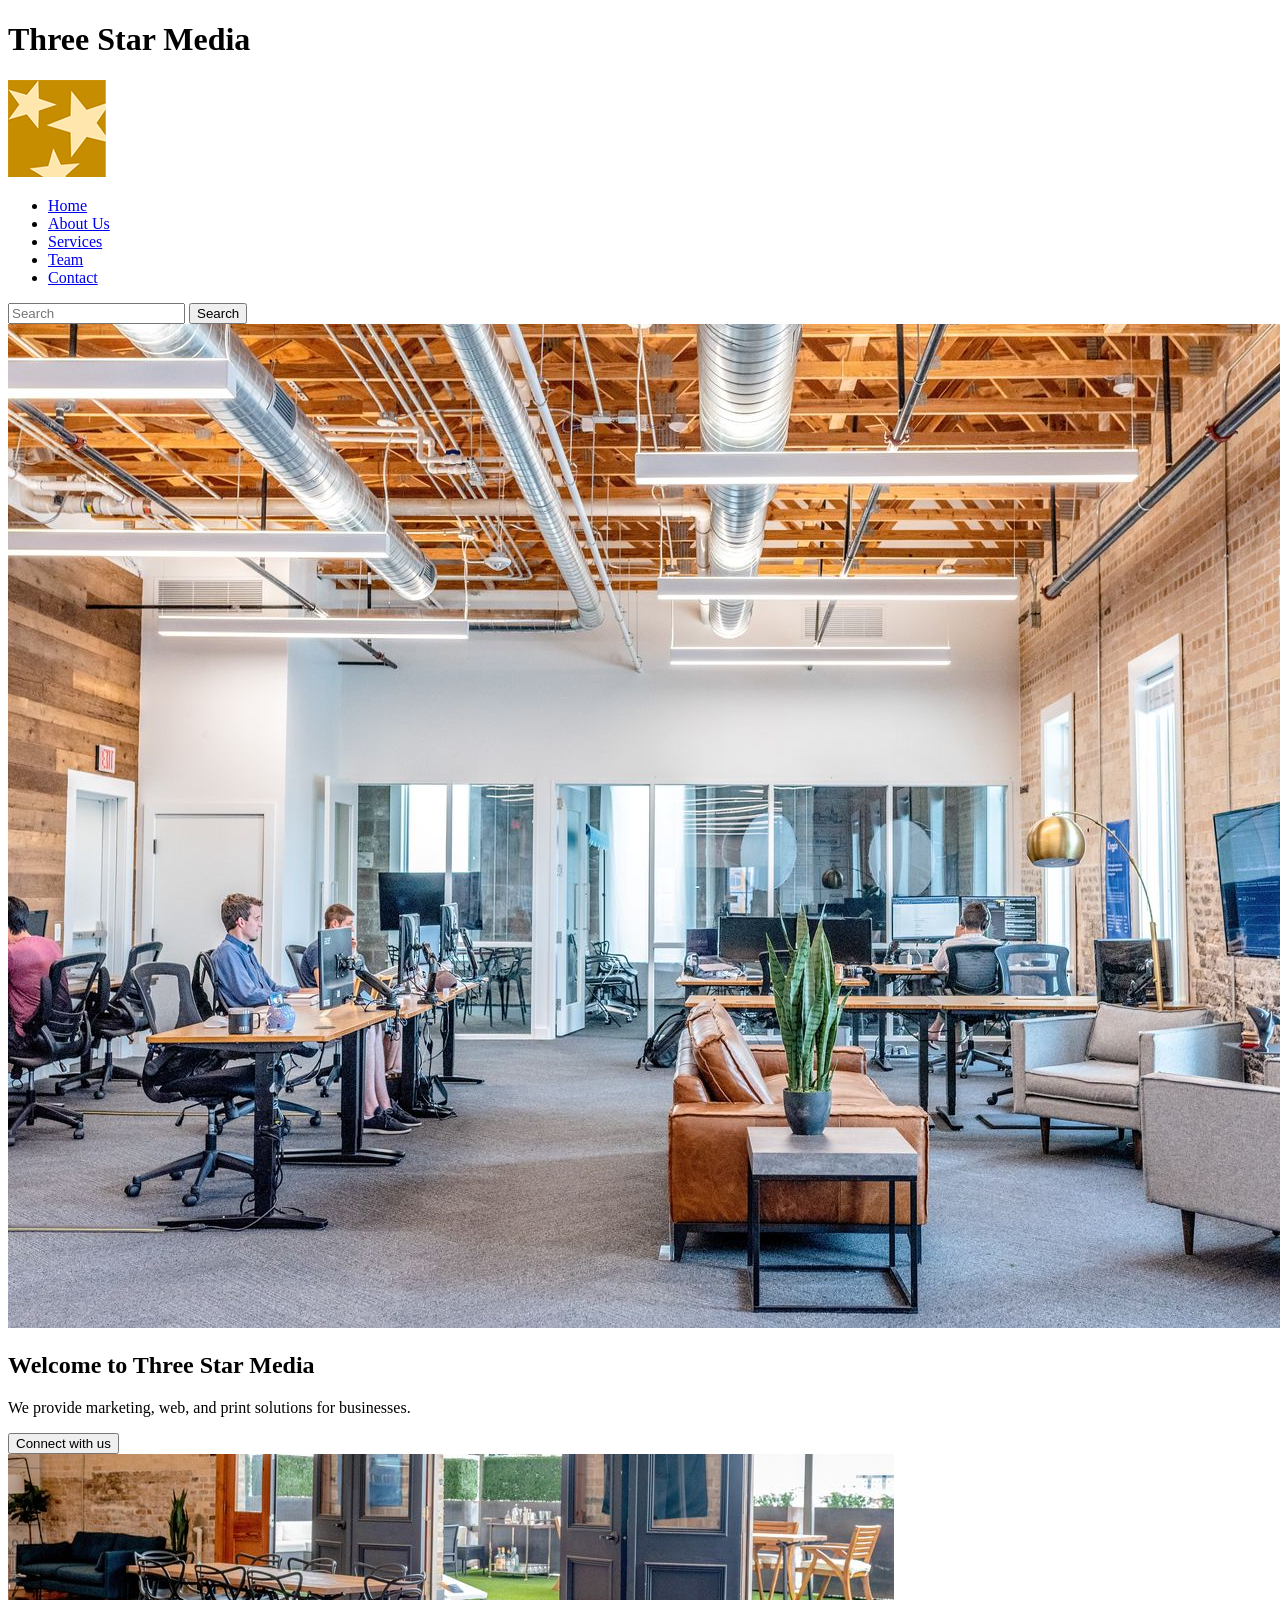
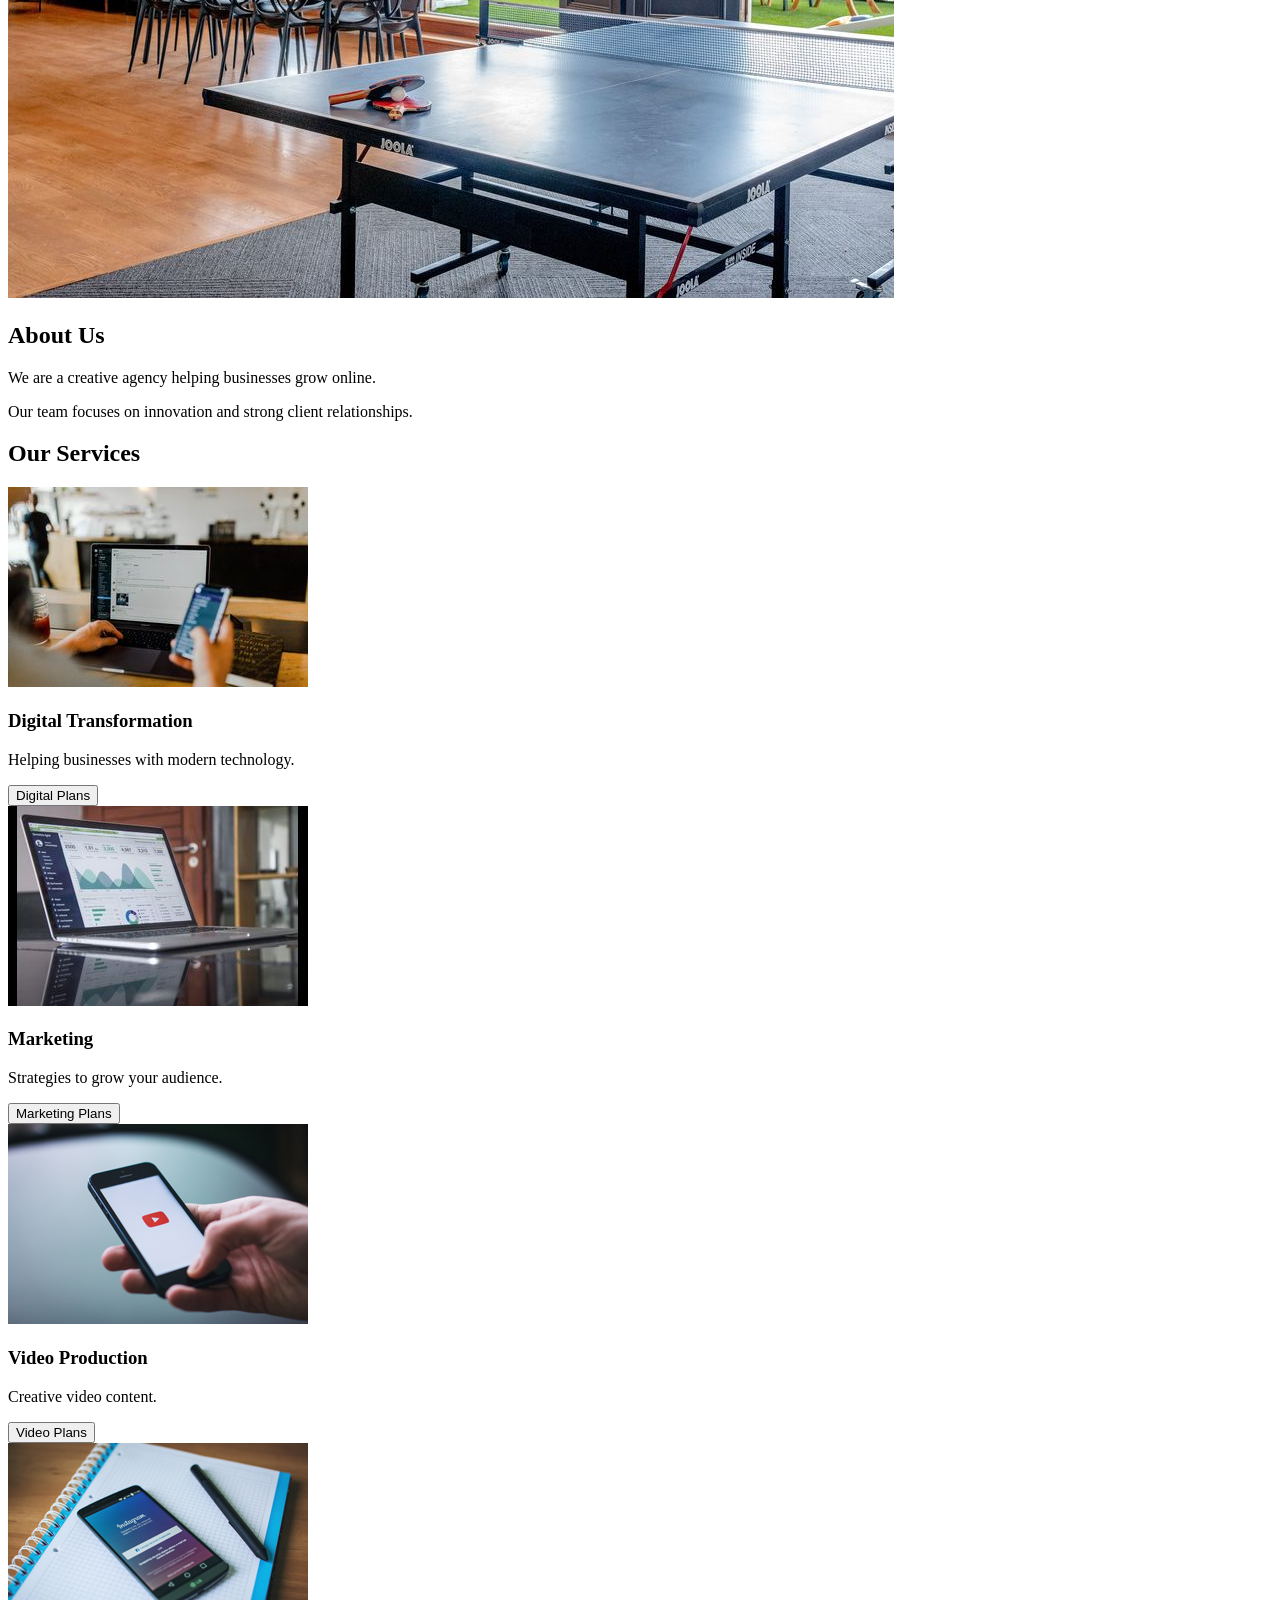
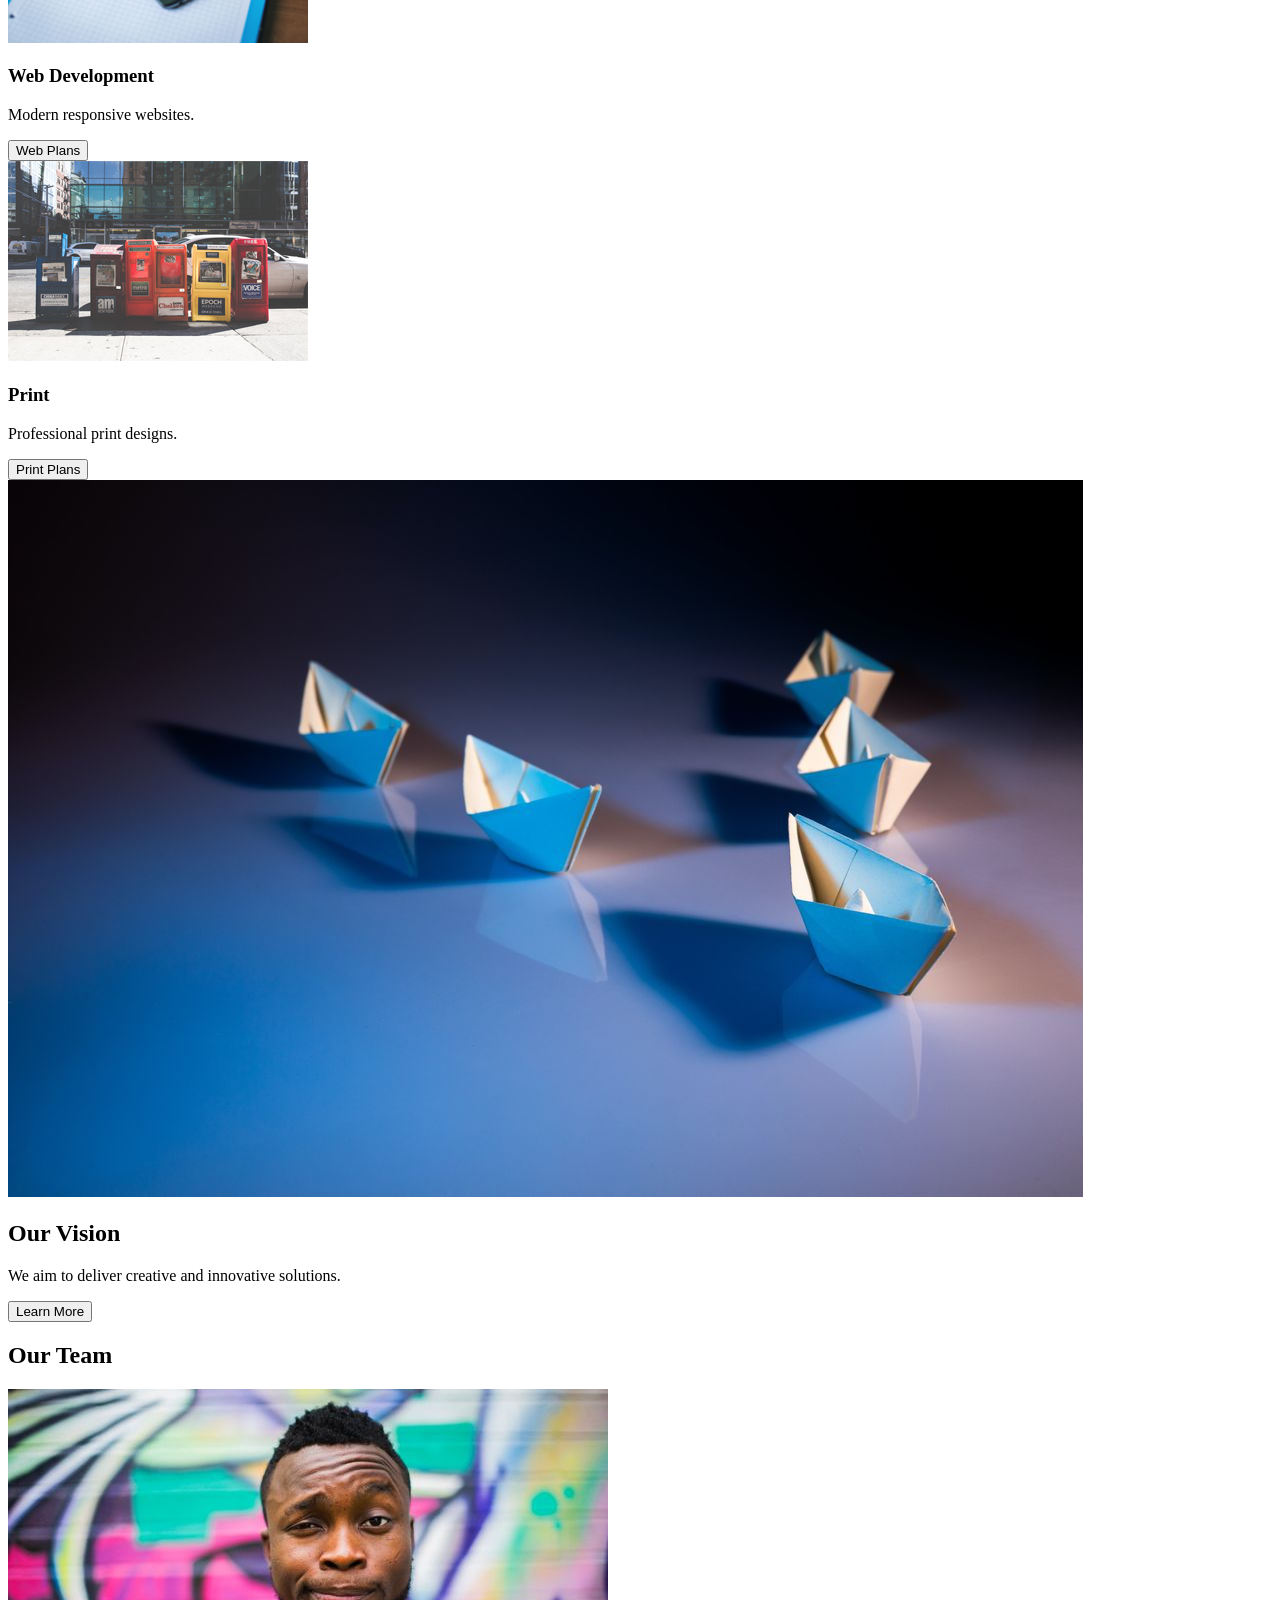
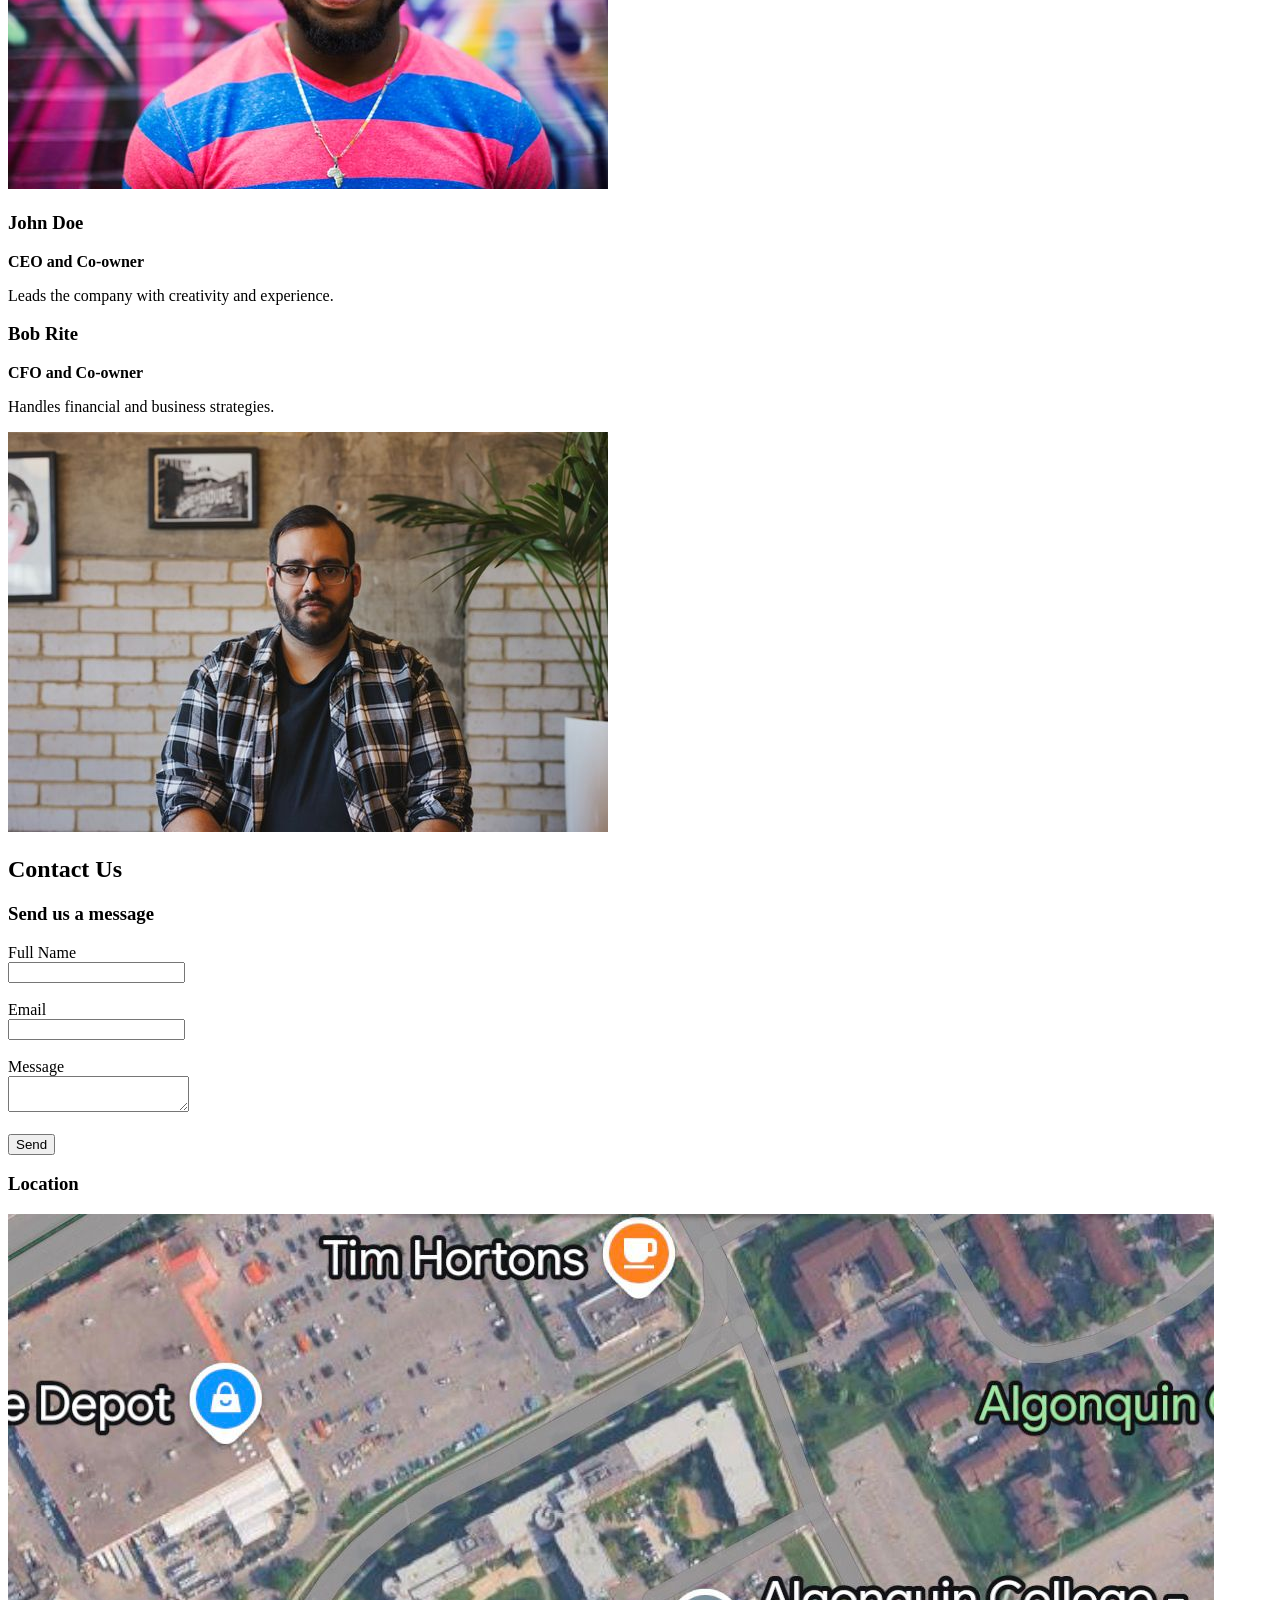
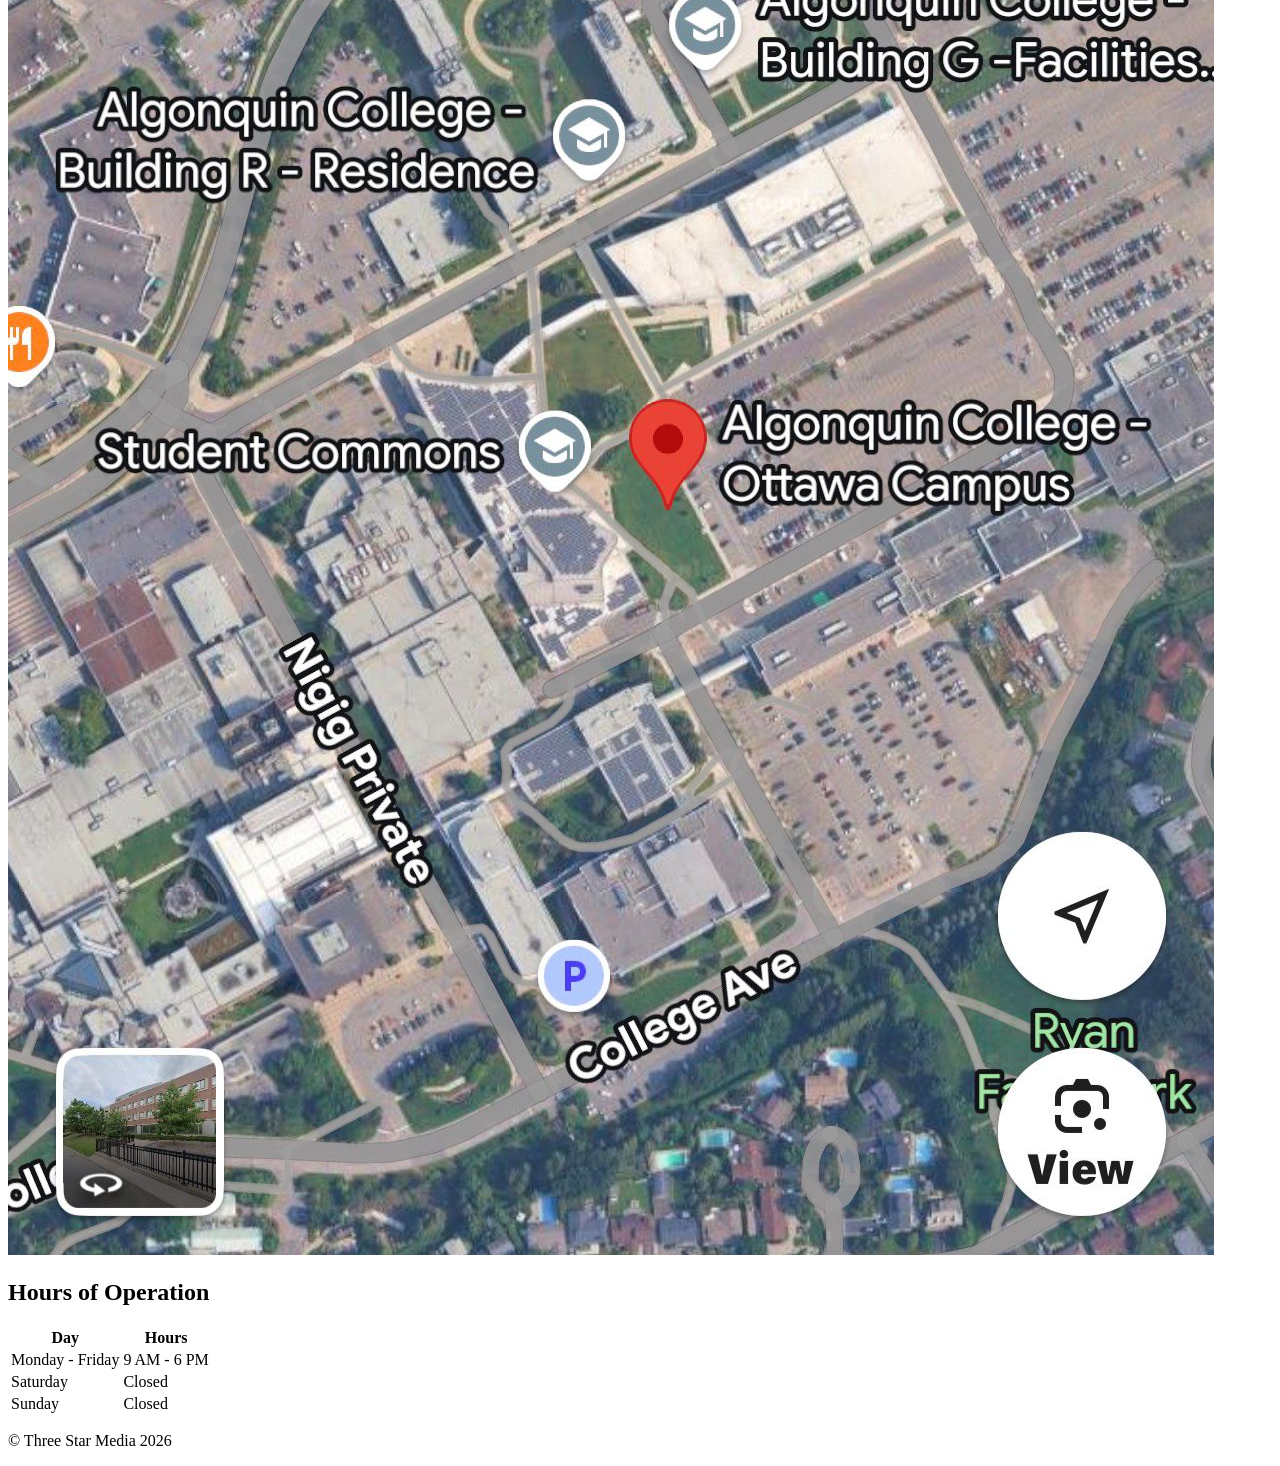
==== final-project/index.html @ dbd4bb82 "final project" ====
<!DOCTYPE html>
<html lang="en">
<head>
    <meta charset="UTF-8">
    <title>Three Star Media</title>
</head>

<body>

<header>
    <h1>Three Star Media</h1>
    <img src="images/logo.png" alt="Three Star Media Logo">

    <nav>
        <ul>
            <li><a href="#">Home</a></li>
            <li><a href="#">About Us</a></li>
            <li><a href="#">Services</a></li>
            <li><a href="#">Team</a></li>
            <li><a href="#">Contact</a></li>
        </ul>
    </nav>

    <form>
        <input type="text" placeholder="Search">
        <button type="submit">Search</button>
    </form>
</header>

<main>

<section>
    <img src="images/main-banner.jpg" alt="Banner">
    <h2>Welcome to Three Star Media</h2>
    <p>We provide marketing, web, and print solutions for businesses.</p>
    <button>Connect with us</button>
</section>

<section>
    <img src="images/about-us.jpg" alt="About us">
    <h2>About Us</h2>
    <p>We are a creative agency helping businesses grow online.</p>
    <p>Our team focuses on innovation and strong client relationships.</p>
</section>

<section>
    <h2>Our Services</h2>

    <div>
        <article>
            <img src="images/digital.jpg" alt="Digital">
            <h3>Digital Transformation</h3>
            <p>Helping businesses with modern technology.</p>
            <button>Digital Plans</button>
        </article>

        <article>
            <img src="images/marketing.jpg" alt="Marketing">
            <h3>Marketing</h3>
            <p>Strategies to grow your audience.</p>
            <button>Marketing Plans</button>
        </article>
    </div>

    <div>
        <article>
            <img src="images/video.jpg" alt="Video">
            <h3>Video Production</h3>
            <p>Creative video content.</p>
            <button>Video Plans</button>
        </article>

        <article>
            <img src="images/web.jpg" alt="Web">
            <h3>Web Development</h3>
            <p>Modern responsive websites.</p>
            <button>Web Plans</button>
        </article>

        <article>
            <img src="images/print.jpg" alt="Print">
            <h3>Print</h3>
            <p>Professional print designs.</p>
            <button>Print Plans</button>
        </article>
    </div>
</section>

<section>
    <img src="images/vision.jpg" alt="Vision">
    <h2>Our Vision</h2>
    <p>We aim to deliver creative and innovative solutions.</p>
    <button>Learn More</button>
</section>

<section>
    <h2>Our Team</h2>

    <div>
        <img src="images/john.jpg" alt="John Doe">
        <div>
            <h3>John Doe</h3>
            <p><strong>CEO and Co-owner</strong></p>
            <p>Leads the company with creativity and experience.</p>
        </div>
    </div>

    <div>
        <div>
            <h3>Bob Rite</h3>
            <p><strong>CFO and Co-owner</strong></p>
            <p>Handles financial and business strategies.</p>
        </div>
        <img src="images/bob.jpg" alt="Bob Rite">
    </div>
</section>

<section>
    <h2>Contact Us</h2>

    <div>
    
        <div>
            <h3>Send us a message</h3>

            <form>
                <label for="name">Full Name</label><br>
                <input type="text" id="name"><br><br>

                <label for="email">Email</label><br>
                <input type="email" id="email"><br><br>

                <label for="message">Message</label><br>
                <textarea id="message"></textarea><br><br>

                <button type="submit">Send</button>
            </form>
        </div>

        <div>
            <h3>Location</h3>
            <img src="images/location.jpg" alt="Map">
        </div>
    </div>
</section>

<section>
    <h2>Hours of Operation</h2>

    <table>
        <tr>
            <th>Day</th>
            <th>Hours</th>
        </tr>

        <tr>
            <td>Monday - Friday</td>
            <td>9 AM - 6 PM</td>
        </tr>

        <tr>
            <td>Saturday</td>
            <td>Closed</td>
        </tr>

        <tr>
            <td>Sunday</td>
            <td>Closed</td>
        </tr>
    </table>
</section>

</main>

<footer>
    <p>© Three Star Media 2026</p>
</footer>

</body>
</html>
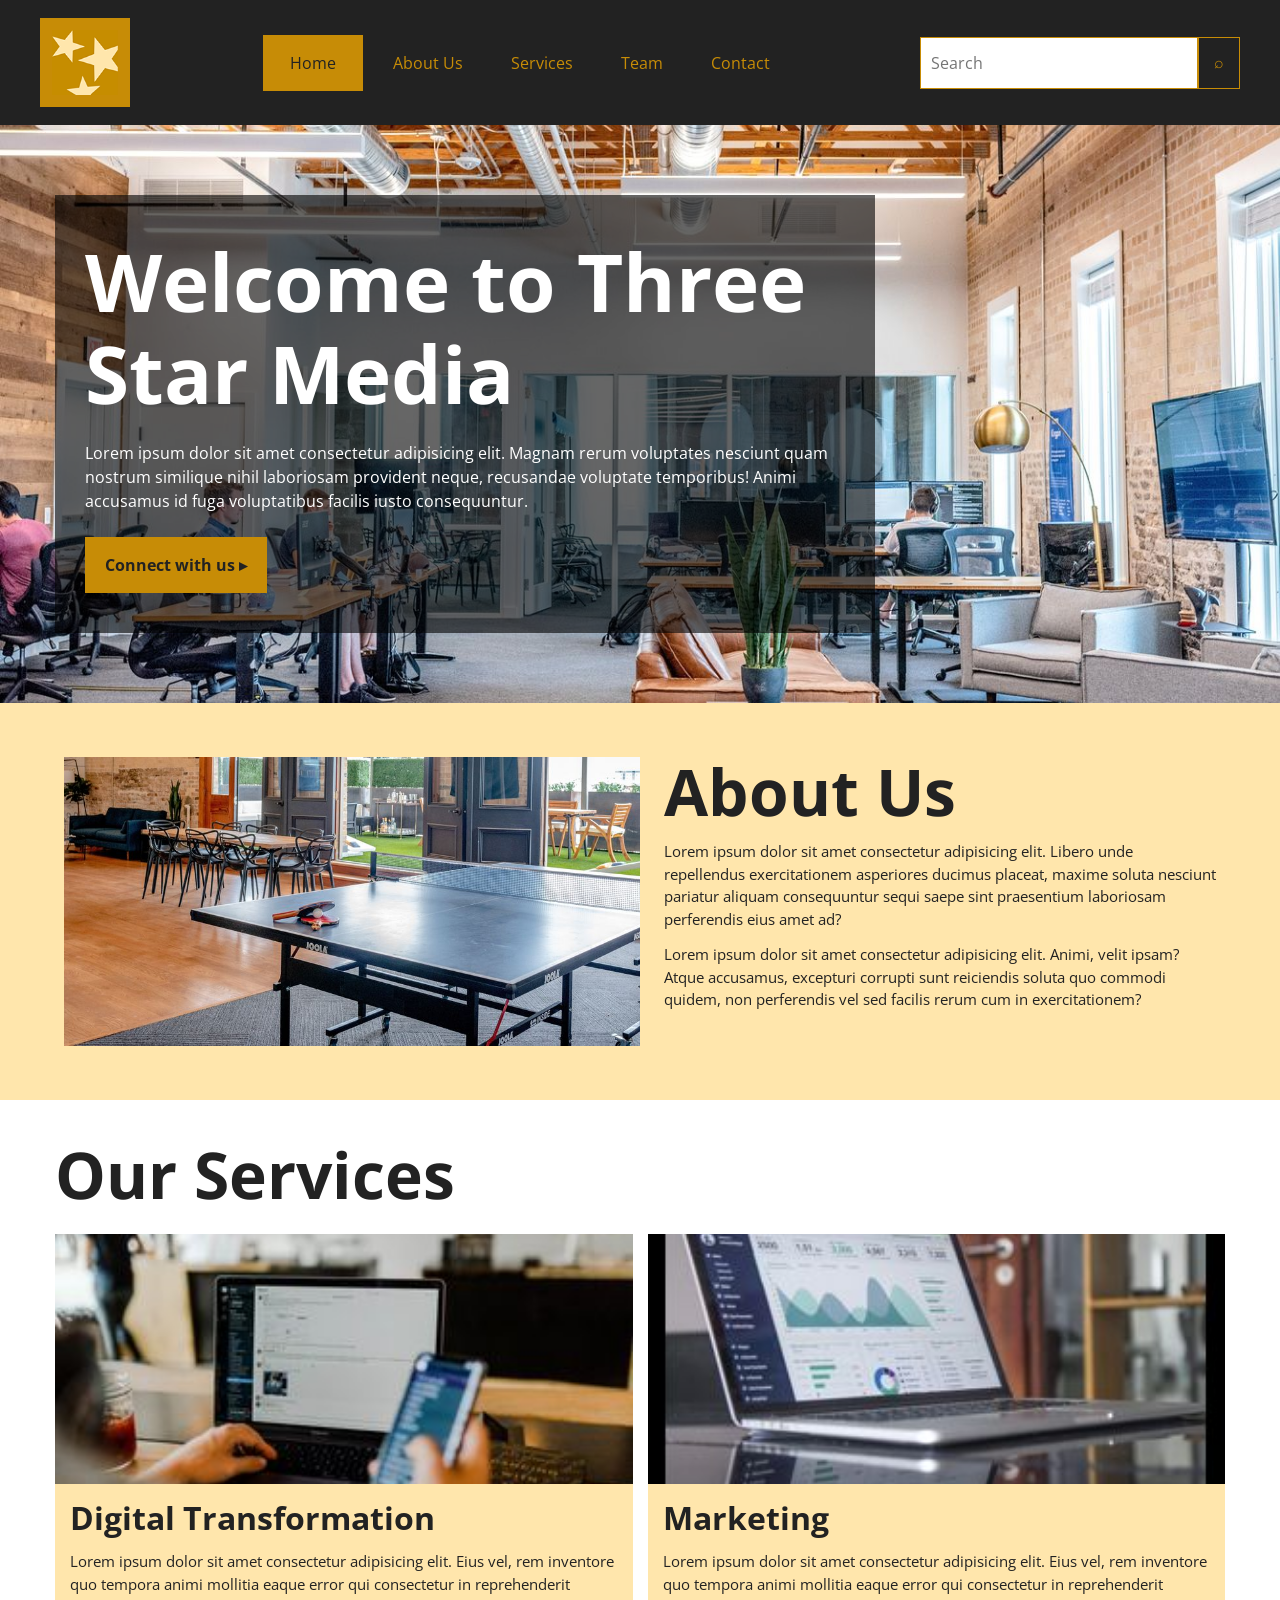
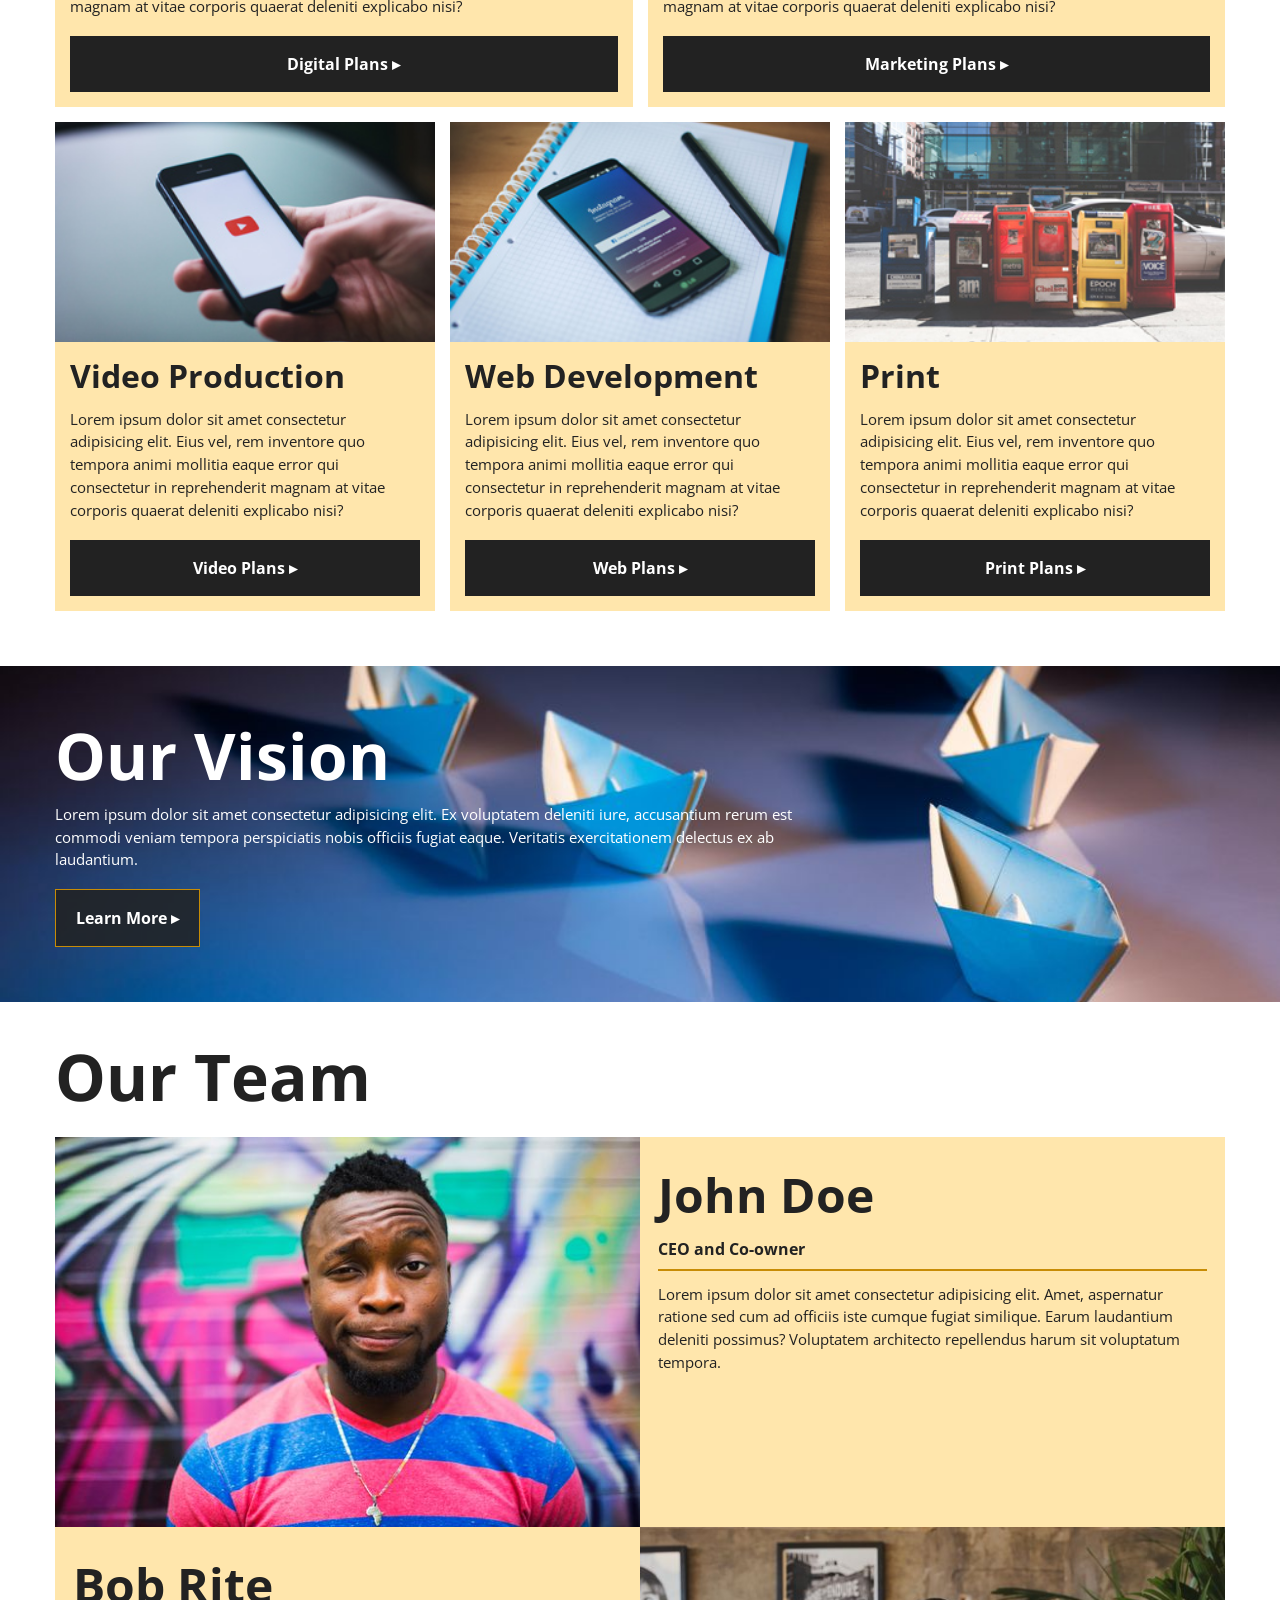
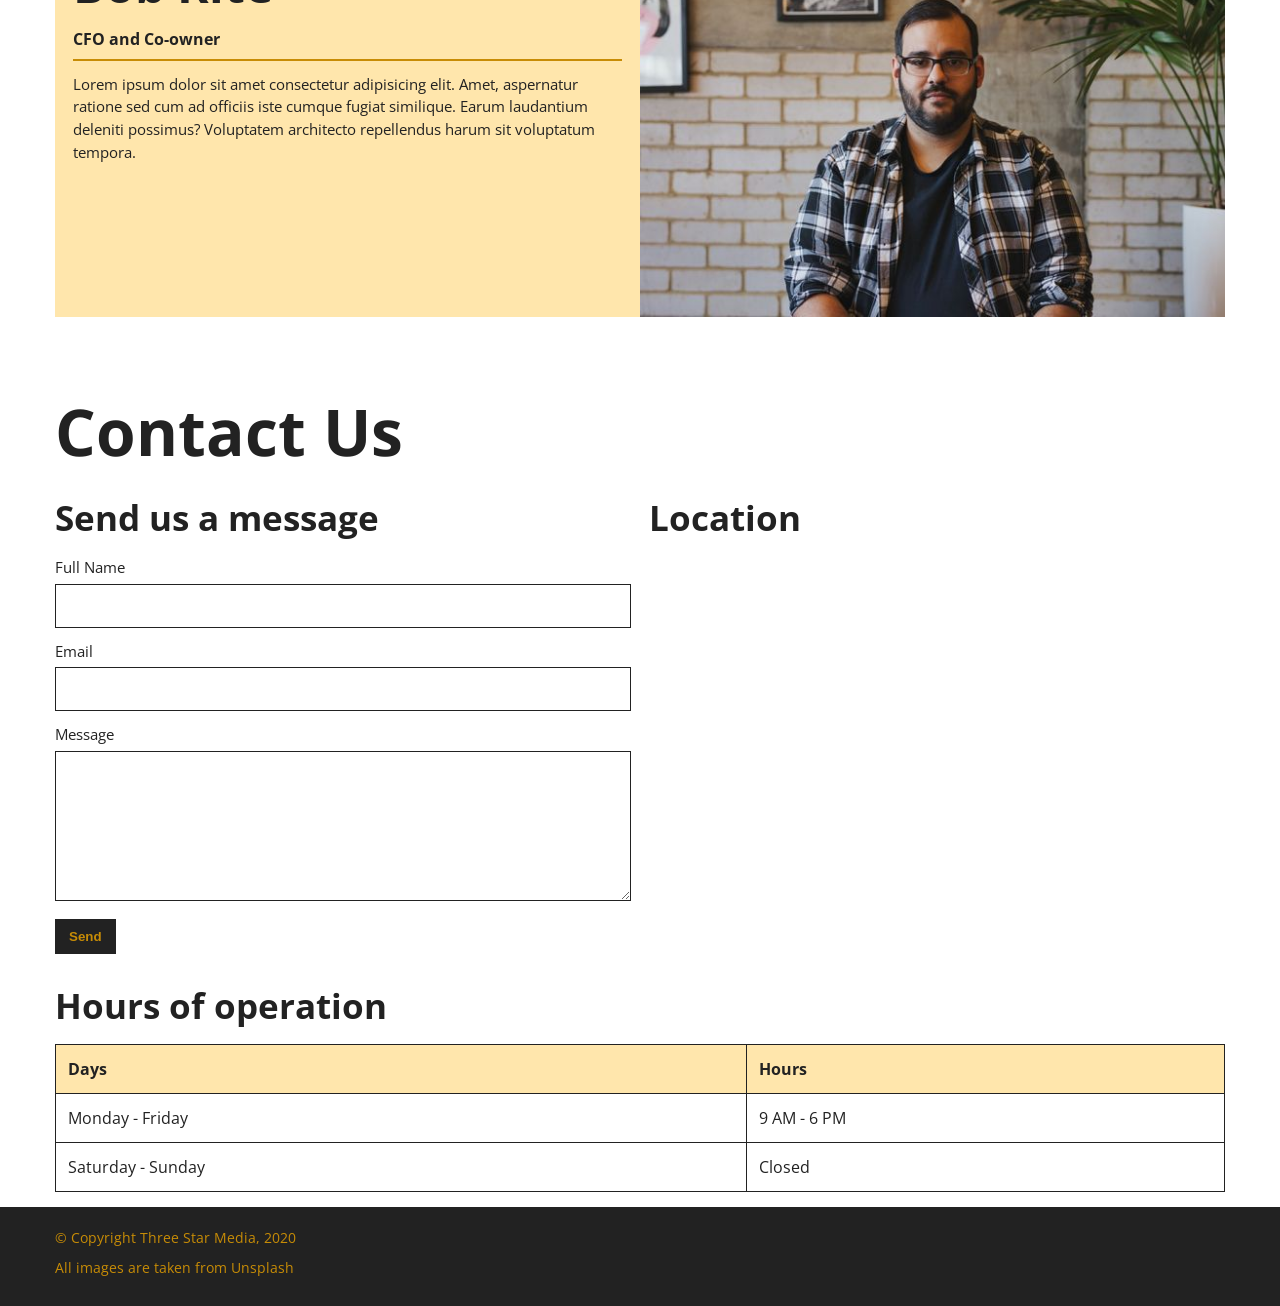
==== commit 020c275c: "final projects" ====
--- a/final-project/index.html
+++ b/final-project/index.html
@@ -2,179 +2,283 @@
 <html lang="en">
 <head>
     <meta charset="UTF-8">
+    <meta name="viewport" content="width=device-width, initial-scale=1.0">
     <title>Three Star Media</title>
+
+    <!-- Google Font -->
+    <link rel="preconnect" href="https://fonts.googleapis.com">
+    <link rel="preconnect" href="https://fonts.gstatic.com" crossorigin>
+    <link href="https://fonts.googleapis.com/css2?family=Open+Sans:wght@400;700;800&display=swap" rel="stylesheet">
+
+    <!-- Main CSS -->
+    <link rel="stylesheet" href="css/style.css">
 </head>
-
 <body>
 
-<header>
-    <h1>Three Star Media</h1>
-    <img src="images/logo.png" alt="Three Star Media Logo">
-
-    <nav>
-        <ul>
-            <li><a href="#">Home</a></li>
-            <li><a href="#">About Us</a></li>
-            <li><a href="#">Services</a></li>
-            <li><a href="#">Team</a></li>
-            <li><a href="#">Contact</a></li>
-        </ul>
-    </nav>
-
-    <form>
-        <input type="text" placeholder="Search">
-        <button type="submit">Search</button>
-    </form>
-</header>
-
-<main>
-
-<section>
-    <img src="images/main-banner.jpg" alt="Banner">
-    <h2>Welcome to Three Star Media</h2>
-    <p>We provide marketing, web, and print solutions for businesses.</p>
-    <button>Connect with us</button>
-</section>
-
-<section>
-    <img src="images/about-us.jpg" alt="About us">
-    <h2>About Us</h2>
-    <p>We are a creative agency helping businesses grow online.</p>
-    <p>Our team focuses on innovation and strong client relationships.</p>
-</section>
-
-<section>
-    <h2>Our Services</h2>
-
-    <div>
-        <article>
-            <img src="images/digital.jpg" alt="Digital">
-            <h3>Digital Transformation</h3>
-            <p>Helping businesses with modern technology.</p>
-            <button>Digital Plans</button>
-        </article>
-
-        <article>
-            <img src="images/marketing.jpg" alt="Marketing">
-            <h3>Marketing</h3>
-            <p>Strategies to grow your audience.</p>
-            <button>Marketing Plans</button>
-        </article>
-    </div>
-
-    <div>
-        <article>
-            <img src="images/video.jpg" alt="Video">
-            <h3>Video Production</h3>
-            <p>Creative video content.</p>
-            <button>Video Plans</button>
-        </article>
-
-        <article>
-            <img src="images/web.jpg" alt="Web">
-            <h3>Web Development</h3>
-            <p>Modern responsive websites.</p>
-            <button>Web Plans</button>
-        </article>
-
-        <article>
-            <img src="images/print.jpg" alt="Print">
-            <h3>Print</h3>
-            <p>Professional print designs.</p>
-            <button>Print Plans</button>
-        </article>
-    </div>
-</section>
-
-<section>
-    <img src="images/vision.jpg" alt="Vision">
-    <h2>Our Vision</h2>
-    <p>We aim to deliver creative and innovative solutions.</p>
-    <button>Learn More</button>
-</section>
-
-<section>
-    <h2>Our Team</h2>
-
-    <div>
-        <img src="images/john.jpg" alt="John Doe">
-        <div>
-            <h3>John Doe</h3>
-            <p><strong>CEO and Co-owner</strong></p>
-            <p>Leads the company with creativity and experience.</p>
+    <!-- Header -->
+    <header class="site-header">
+        <div class="container header-inner">
+
+            <div class="logo-wrap">
+                <img src="images/logo.png" alt="Three Star Media logo" class="logo">
+            </div>
+
+            <nav class="main-nav">
+                <ul class="nav-list">
+                    <li><a href="#home" class="active">Home</a></li>
+                    <li><a href="#about">About Us</a></li>
+                    <li><a href="#services">Services</a></li>
+                    <li><a href="#team">Team</a></li>
+                    <li><a href="#contact">Contact</a></li>
+                </ul>
+            </nav>
+
+            <form class="search-form">
+                <input type="text" placeholder="Search" aria-label="Search">
+                <button type="submit">⌕</button>
+            </form>
+
         </div>
-    </div>
-
-    <div>
-        <div>
-            <h3>Bob Rite</h3>
-            <p><strong>CFO and Co-owner</strong></p>
-            <p>Handles financial and business strategies.</p>
+    </header>
+
+    <main>
+
+        <!-- Hero -->
+        <section class="hero" id="home">
+            <div class="container hero-container">
+                <div class="hero-content">
+                    <h1>Welcome to Three Star Media</h1>
+                    <p>
+                        Lorem ipsum dolor sit amet consectetur adipisicing elit. Magnam rerum
+                        voluptates nesciunt quam nostrum similique nihil laboriosam provident
+                        neque, recusandae voluptate temporibus! Animi accusamus id fuga
+                        voluptatibus facilis iusto consequuntur.
+                    </p>
+                    <a href="#" class="btn-yellow">Connect with us &#9656;</a>
+                </div>
+            </div>
+        </section>
+
+        <!-- About -->
+        <section class="about-section" id="about">
+            <div class="container about-wrapper">
+                <div class="about-image">
+                    <img src="images/about-us.jpg" alt="Office and table tennis area">
+                </div>
+
+                <div class="about-text">
+                    <h2>About Us</h2>
+                    <p>
+                        Lorem ipsum dolor sit amet consectetur adipisicing elit. Libero unde
+                        repellendus exercitationem asperiores ducimus placeat, maxime soluta
+                        nesciunt pariatur aliquam consequuntur sequi saepe sint praesentium
+                        laboriosam perferendis eius amet ad?
+                    </p>
+                    <p>
+                        Lorem ipsum dolor sit amet consectetur adipisicing elit. Animi, velit
+                        ipsam? Atque accusamus, excepturi corrupti sunt reiciendis soluta quo
+                        commodi quidem, non perferendis vel sed facilis rerum cum in
+                        exercitationem?
+                    </p>
+                </div>
+            </div>
+        </section>
+
+        <!-- Services -->
+        <section class="services-section" id="services">
+            <div class="container">
+                <h2>Our Services</h2>
+
+                <div class="services-top">
+                    <article class="service-card">
+                        <img src="images/digital.jpg" alt="Digital transformation">
+                        <div class="service-text">
+                            <h3>Digital Transformation</h3>
+                            <p>
+                                Lorem ipsum dolor sit amet consectetur adipisicing elit. Eius vel,
+                                rem inventore quo tempora animi mollitia eaque error qui consectetur
+                                in reprehenderit magnam at vitae corporis quaerat deleniti explicabo nisi?
+                            </p>
+                            <a href="#" class="btn-dark">Digital Plans &#9656;</a>
+                        </div>
+                    </article>
+
+                    <article class="service-card">
+                        <img src="images/marketing.jpg" alt="Marketing">
+                        <div class="service-text">
+                            <h3>Marketing</h3>
+                            <p>
+                                Lorem ipsum dolor sit amet consectetur adipisicing elit. Eius vel,
+                                rem inventore quo tempora animi mollitia eaque error qui consectetur
+                                in reprehenderit magnam at vitae corporis quaerat deleniti explicabo nisi?
+                            </p>
+                            <a href="#" class="btn-dark">Marketing Plans &#9656;</a>
+                        </div>
+                    </article>
+                </div>
+
+                <div class="services-bottom">
+                    <article class="service-card">
+                        <img src="images/video.jpg" alt="Video production">
+                        <div class="service-text">
+                            <h3>Video Production</h3>
+                            <p>
+                                Lorem ipsum dolor sit amet consectetur adipisicing elit. Eius vel,
+                                rem inventore quo tempora animi mollitia eaque error qui consectetur
+                                in reprehenderit magnam at vitae corporis quaerat deleniti explicabo nisi?
+                            </p>
+                            <a href="#" class="btn-dark">Video Plans &#9656;</a>
+                        </div>
+                    </article>
+
+                    <article class="service-card">
+                        <img src="images/web.jpg" alt="Web development">
+                        <div class="service-text">
+                            <h3>Web Development</h3>
+                            <p>
+                                Lorem ipsum dolor sit amet consectetur adipisicing elit. Eius vel,
+                                rem inventore quo tempora animi mollitia eaque error qui consectetur
+                                in reprehenderit magnam at vitae corporis quaerat deleniti explicabo nisi?
+                            </p>
+                            <a href="#" class="btn-dark">Web Plans &#9656;</a>
+                        </div>
+                    </article>
+
+                    <article class="service-card">
+                        <img src="images/print.jpg" alt="Print service">
+                        <div class="service-text">
+                            <h3>Print</h3>
+                            <p>
+                                Lorem ipsum dolor sit amet consectetur adipisicing elit. Eius vel,
+                                rem inventore quo tempora animi mollitia eaque error qui consectetur
+                                in reprehenderit magnam at vitae corporis quaerat deleniti explicabo nisi?
+                            </p>
+                            <a href="#" class="btn-dark">Print Plans &#9656;</a>
+                        </div>
+                    </article>
+                </div>
+            </div>
+        </section>
+
+        <!-- Vision -->
+        <section class="vision-section">
+            <div class="container vision-container">
+                <div class="vision-content">
+                    <h2>Our Vision</h2>
+                    <p>
+                        Lorem ipsum dolor sit amet consectetur adipisicing elit. Ex voluptatem
+                        deleniti iure, accusantium rerum est commodi veniam tempora perspiciatis nobis
+                        officiis fugiat eaque. Veritatis exercitationem delectus ex ab laudantium.
+                    </p>
+                    <a href="#" class="btn-outline">Learn More &#9656;</a>
+                </div>
+            </div>
+        </section>
+
+        <!-- Team -->
+        <section class="team-section" id="team">
+            <div class="container">
+                <h2>Our Team</h2>
+
+                <article class="team-member">
+                    <div class="team-image">
+                        <img src="images/john.jpg" alt="John Doe">
+                    </div>
+                    <div class="team-info">
+                        <h3>John Doe</h3>
+                        <h4>CEO and Co-owner</h4>
+                        <p>
+                            Lorem ipsum dolor sit amet consectetur adipisicing elit. Amet, aspernatur
+                            ratione sed cum ad officiis iste cumque fugiat similique. Earum laudantium
+                            deleniti possimus? Voluptatem architecto repellendus harum sit voluptatum tempora.
+                        </p>
+                    </div>
+                </article>
+
+                <article class="team-member reverse">
+                    <div class="team-image">
+                        <img src="images/bob.jpg" alt="Bob Rite">
+                    </div>
+                    <div class="team-info">
+                        <h3>Bob Rite</h3>
+                        <h4>CFO and Co-owner</h4>
+                        <p>
+                            Lorem ipsum dolor sit amet consectetur adipisicing elit. Amet, aspernatur
+                            ratione sed cum ad officiis iste cumque fugiat similique. Earum laudantium
+                            deleniti possimus? Voluptatem architecto repellendus harum sit voluptatum tempora.
+                        </p>
+                    </div>
+                </article>
+            </div>
+        </section>
+
+        <!-- Contact -->
+        <section class="contact-section" id="contact">
+            <div class="container">
+                <h2>Contact Us</h2>
+
+                <div class="contact-grid">
+                    <div class="contact-form-wrap">
+                        <h3>Send us a message</h3>
+
+                        <form class="contact-form">
+                            <label for="fullname">Full Name</label>
+                            <input type="text" id="fullname" name="fullname">
+
+                            <label for="email">Email</label>
+                            <input type="email" id="email" name="email">
+
+                            <label for="message">Message</label>
+                            <textarea id="message" name="message"></textarea>
+
+                            <button type="submit" class="send-btn">Send</button>
+                        </form>
+                    </div>
+
+                    <div class="location-wrap">
+                        <h3>Location</h3>
+                        <div class="map-box">
+                            <iframe
+                                src="https://www.google.com/maps?q=Algonquin+College+Ottawa&output=embed"
+                                allowfullscreen=""
+                                loading="lazy"
+                                referrerpolicy="no-referrer-when-downgrade"
+                                title="Algonquin College map">
+                            </iframe>
+                        </div>
+                    </div>
+                </div>
+
+                <div class="hours-wrap">
+                    <h3>Hours of operation</h3>
+
+                    <table>
+                        <tr>
+                            <th>Days</th>
+                            <th>Hours</th>
+                        </tr>
+                        <tr>
+                            <td>Monday - Friday</td>
+                            <td>9 AM - 6 PM</td>
+                        </tr>
+                        <tr>
+                            <td>Saturday - Sunday</td>
+                            <td>Closed</td>
+                        </tr>
+                    </table>
+                </div>
+            </div>
+        </section>
+
+    </main>
+
+    <!-- Footer -->
+    <footer class="site-footer">
+        <div class="container">
+            <p>&copy; Copyright Three Star Media, 2020</p>
+            <p>All images are taken from Unsplash</p>
         </div>
-        <img src="images/bob.jpg" alt="Bob Rite">
-    </div>
-</section>
-
-<section>
-    <h2>Contact Us</h2>
-
-    <div>
-    
-        <div>
-            <h3>Send us a message</h3>
-
-            <form>
-                <label for="name">Full Name</label><br>
-                <input type="text" id="name"><br><br>
-
-                <label for="email">Email</label><br>
-                <input type="email" id="email"><br><br>
-
-                <label for="message">Message</label><br>
-                <textarea id="message"></textarea><br><br>
-
-                <button type="submit">Send</button>
-            </form>
-        </div>
-
-        <div>
-            <h3>Location</h3>
-            <img src="images/location.jpg" alt="Map">
-        </div>
-    </div>
-</section>
-
-<section>
-    <h2>Hours of Operation</h2>
-
-    <table>
-        <tr>
-            <th>Day</th>
-            <th>Hours</th>
-        </tr>
-
-        <tr>
-            <td>Monday - Friday</td>
-            <td>9 AM - 6 PM</td>
-        </tr>
-
-        <tr>
-            <td>Saturday</td>
-            <td>Closed</td>
-        </tr>
-
-        <tr>
-            <td>Sunday</td>
-            <td>Closed</td>
-        </tr>
-    </table>
-</section>
-
-</main>
-
-<footer>
-    <p>© Three Star Media 2026</p>
-</footer>
+    </footer>
 
 </body>
 </html>
--- a/final-project/css/style.css
+++ b/final-project/css/style.css
@@ -0,0 +1,576 @@
+/* -----------------------------
+   CSS Reset
+----------------------------- */
+* {
+    margin: 0;
+    padding: 0;
+    box-sizing: border-box;
+}
+
+/* -----------------------------
+   General Styles
+----------------------------- */
+body {
+    font-family: 'Open Sans', sans-serif;
+    color: #222;
+    background-color: #fff;
+    line-height: 1.5;
+}
+
+img {
+    width: 100%;
+    display: block;
+}
+
+a {
+    text-decoration: none;
+}
+
+.container {
+    max-width: 1200px;
+    width: 100%;
+    margin: 0 auto;
+    padding: 0 15px;
+}
+
+h1,
+h2,
+h3,
+h4 {
+    font-weight: 700;
+}
+
+/* -----------------------------
+   Header - Mobile First
+----------------------------- */
+.site-header {
+    background-color: #222;
+}
+
+.header-inner {
+    display: flex;
+    flex-direction: column;
+    padding: 0;
+}
+
+.logo-wrap {
+    background-color: #c78c06;
+    padding: 18px 15px;
+}
+
+.logo {
+    width: 75px;
+}
+
+.nav-list {
+    list-style: none;
+    display: flex;
+    flex-direction: column;
+}
+
+.nav-list a {
+    display: block;
+    text-align: center;
+    color: #c78c06;
+    padding: 16px 0;
+}
+
+.nav-list a.active {
+    background-color: transparent;
+    color: #c78c06;
+}
+
+.search-form {
+    display: flex;
+    padding: 10px;
+}
+
+.search-form input {
+    flex: 1;
+    height: 42px;
+    padding: 0 10px;
+    border: 1px solid #c78c06;
+    font-family: inherit;
+    font-size: 1rem;
+}
+
+.search-form button {
+    width: 42px;
+    height: 42px;
+    border: 1px solid #c78c06;
+    background-color: #222;
+    color: #c78c06;
+    cursor: pointer;
+    font-size: 1rem;
+}
+
+/* -----------------------------
+   Hero Section
+----------------------------- */
+.hero {
+    background: url("../images/main-banner.jpg") center center / cover no-repeat;
+}
+
+.hero-container {
+    padding: 30px 15px;
+}
+
+.hero-content {
+    background-color: rgba(0, 0, 0, 0.6);
+    color: #fff;
+    padding: 22px 18px;
+}
+
+.hero-content h1 {
+    font-size: 2.4rem;
+    line-height: 1.2;
+    margin-bottom: 18px;
+}
+
+.hero-content p {
+    font-size: 0.95rem;
+    margin-bottom: 18px;
+}
+
+.btn-yellow {
+    display: inline-block;
+    background-color: #c78c06;
+    color: #222;
+    padding: 16px 20px;
+    font-weight: 700;
+}
+
+/* -----------------------------
+   About Section
+----------------------------- */
+.about-section {
+    background-color: #ffe6ac;
+    padding: 15px 0;
+}
+
+.about-wrapper {
+    display: flex;
+    flex-direction: column;
+    gap: 15px;
+}
+
+.about-text h2 {
+    font-size: 2rem;
+    margin-bottom: 12px;
+}
+
+.about-text p {
+    font-size: 0.95rem;
+    margin-bottom: 12px;
+}
+
+/* -----------------------------
+   Services Section
+----------------------------- */
+.services-section {
+    padding: 25px 0;
+}
+
+.services-section h2,
+.team-section h2,
+.contact-section h2 {
+    font-size: 2.4rem;
+    margin-bottom: 18px;
+}
+
+.services-top,
+.services-bottom {
+    display: grid;
+    grid-template-columns: 1fr;
+    gap: 15px;
+    margin-bottom: 15px;
+}
+
+.service-card {
+    background-color: #ffe6ac;
+    display: flex;
+    flex-direction: column;
+}
+
+.service-text {
+    padding: 15px;
+    display: flex;
+    flex-direction: column;
+    flex: 1;
+}
+
+.service-text h3 {
+    font-size: 1.9rem;
+    line-height: 1.2;
+    margin-bottom: 12px;
+}
+
+.service-text p {
+    font-size: 0.95rem;
+    margin-bottom: 18px;
+}
+
+.btn-dark {
+    display: block;
+    width: 100%;
+    text-align: center;
+    background-color: #222;
+    color: #fff;
+    padding: 16px 10px;
+    font-weight: 700;
+    margin-top: auto;
+}
+
+/* -----------------------------
+   Vision Section
+----------------------------- */
+.vision-section {
+    background: url("../images/vision.jpg") center center / cover no-repeat;
+    color: #fff;
+    padding: 30px 0;
+}
+
+.vision-content h2 {
+    font-size: 2.4rem;
+    margin-bottom: 12px;
+}
+
+.vision-content p {
+    font-size: 0.95rem;
+    margin-bottom: 18px;
+}
+
+.btn-outline {
+    display: inline-block;
+    padding: 16px 20px;
+    color: #fff;
+    border: 1px solid #c78c06;
+    background-color: rgba(34, 34, 34, 0.85);
+    font-weight: 700;
+}
+
+/* -----------------------------
+   Team Section
+----------------------------- */
+.team-section {
+    padding: 25px 0;
+}
+
+.team-member {
+    display: flex;
+    flex-direction: column;
+    background-color: #ffe6ac;
+    margin-bottom: 20px;
+}
+
+.team-info {
+    padding: 15px;
+}
+
+.team-info h3 {
+    font-size: 2rem;
+    margin-bottom: 6px;
+}
+
+.team-info h4 {
+    font-size: 1rem;
+    border-bottom: 2px solid #c78c06;
+    padding-bottom: 8px;
+    margin-bottom: 12px;
+}
+
+.team-info p {
+    font-size: 0.95rem;
+}
+
+/* -----------------------------
+   Contact Section
+----------------------------- */
+.contact-section {
+    padding: 25px 0;
+}
+
+.contact-grid {
+    display: grid;
+    grid-template-columns: 1fr;
+    gap: 22px;
+    margin-bottom: 25px;
+}
+
+.contact-section h3,
+.hours-wrap h3 {
+    font-size: 1.8rem;
+    margin-bottom: 12px;
+}
+
+.contact-form label {
+    display: block;
+    font-size: 0.95rem;
+    margin-bottom: 5px;
+}
+
+.contact-form input,
+.contact-form textarea {
+    width: 100%;
+    border: 1px solid #222;
+    padding: 10px;
+    margin-bottom: 12px;
+    font-family: inherit;
+    font-size: 1rem;
+}
+
+.contact-form textarea {
+    height: 150px;
+    resize: vertical;
+}
+
+.send-btn {
+    background-color: #222;
+    color: #c78c06;
+    border: none;
+    padding: 10px 14px;
+    font-weight: 700;
+    cursor: pointer;
+}
+
+.map-box iframe {
+    width: 100%;
+    height: 280px;
+    border: 0;
+    display: block;
+}
+
+table {
+    width: 100%;
+    border-collapse: collapse;
+}
+
+th,
+td {
+    border: 1px solid #222;
+    padding: 12px;
+    text-align: left;
+}
+
+th {
+    background-color: #ffe6ac;
+}
+
+/* -----------------------------
+   Footer
+----------------------------- */
+.site-footer {
+    background-color: #222;
+    color: #c78c06;
+    padding: 20px 0;
+}
+
+.site-footer p {
+    margin-bottom: 8px;
+    font-size: 0.9rem;
+}
+
+
+
+/* -----------------------------
+   Desktop Styles
+----------------------------- */
+@media screen and (min-width: 760px) {
+    .header-inner {
+        flex-direction: row;
+        align-items: center;
+        justify-content: space-between;
+        gap: 24px;
+        padding: 18px 0;
+    }
+
+    .logo-wrap {
+        background-color: transparent;
+        padding: 0;
+    }
+
+    .logo {
+        width: 90px;
+        background-color: #c78c06;
+        padding: 12px;
+    }
+
+    .main-nav {
+        flex: 1;
+        display: flex;
+        justify-content: center;
+    }
+
+    .nav-list {
+        flex-direction: row;
+        align-items: center;
+        gap: 12px;
+    }
+
+    .nav-list a {
+        padding: 16px 18px;
+    }
+
+    .nav-list a.active {
+        background-color: #c78c06;
+        color: #222;
+        min-width: 100px;
+    }
+
+    .search-form {
+        width: 320px;
+        padding: 0;
+    }
+
+    .search-form input,
+    .search-form button {
+        height: 52px;
+    }
+
+    .hero-container {
+        padding: 70px 15px;
+    }
+
+    .hero-content {
+        max-width: 820px;
+        padding: 40px 30px;
+    }
+
+    .hero-content h1 {
+        font-size: 5rem;
+        line-height: 1.15;
+        margin-bottom: 22px;
+    }
+
+    .hero-content p {
+        font-size: 1rem;
+        margin-bottom: 24px;
+    }
+
+    .about-section {
+        padding: 30px 0;
+    }
+
+    .about-wrapper {
+        flex-direction: row;
+        gap: 0;
+        padding: 24px;
+    }
+
+    .about-image,
+    .about-text {
+        width: 50%;
+    }
+
+    .about-image img {
+        height: 100%;
+        object-fit: cover;
+    }
+
+    .about-text {
+        padding-left: 24px;
+    }
+
+    .about-text h2 {
+        font-size: 4rem;
+        line-height: 1.1;
+    }
+
+    .services-section {
+        padding: 40px 0;
+    }
+
+    .services-section h2,
+    .team-section h2,
+    .contact-section h2 {
+        font-size: 4rem;
+        line-height: 1.1;
+        margin-bottom: 24px;
+    }
+
+    .services-top {
+        grid-template-columns: 1fr 1fr;
+        gap: 15px;
+    }
+
+    .services-bottom {
+        grid-template-columns: 1fr 1fr 1fr;
+        gap: 15px;
+    }
+
+    .service-card img {
+        height: 250px;
+        object-fit: cover;
+    }
+
+    .services-bottom .service-card img {
+        height: 220px;
+    }
+
+    .service-text h3 {
+        font-size: 2rem;
+    }
+
+    .vision-section {
+        padding: 55px 0;
+    }
+
+    .vision-content {
+        max-width: 760px;
+    }
+
+    .vision-content h2 {
+        font-size: 4rem;
+        line-height: 1.1;
+    }
+
+    .team-section {
+        padding: 40px 0;
+    }
+
+    .team-member {
+        flex-direction: row;
+        margin-bottom: 0;
+    }
+
+    .team-member.reverse {
+        flex-direction: row-reverse;
+    }
+
+    .team-image,
+    .team-info {
+        width: 50%;
+    }
+
+    .team-image img {
+        height: 100%;
+        object-fit: cover;
+    }
+
+    .team-info {
+        padding: 22px 18px;
+    }
+
+    .team-info h3 {
+        font-size: 3rem;
+    }
+
+    .contact-section {
+        padding: 40px 0 15px;
+    }
+
+    .contact-grid {
+        grid-template-columns: 1fr 1fr;
+        gap: 18px;
+        align-items: start;
+    }
+
+    .contact-section h3,
+    .hours-wrap h3 {
+        font-size: 2.2rem;
+    }
+
+    .map-box iframe {
+        height: 360px;
+    }
+}
